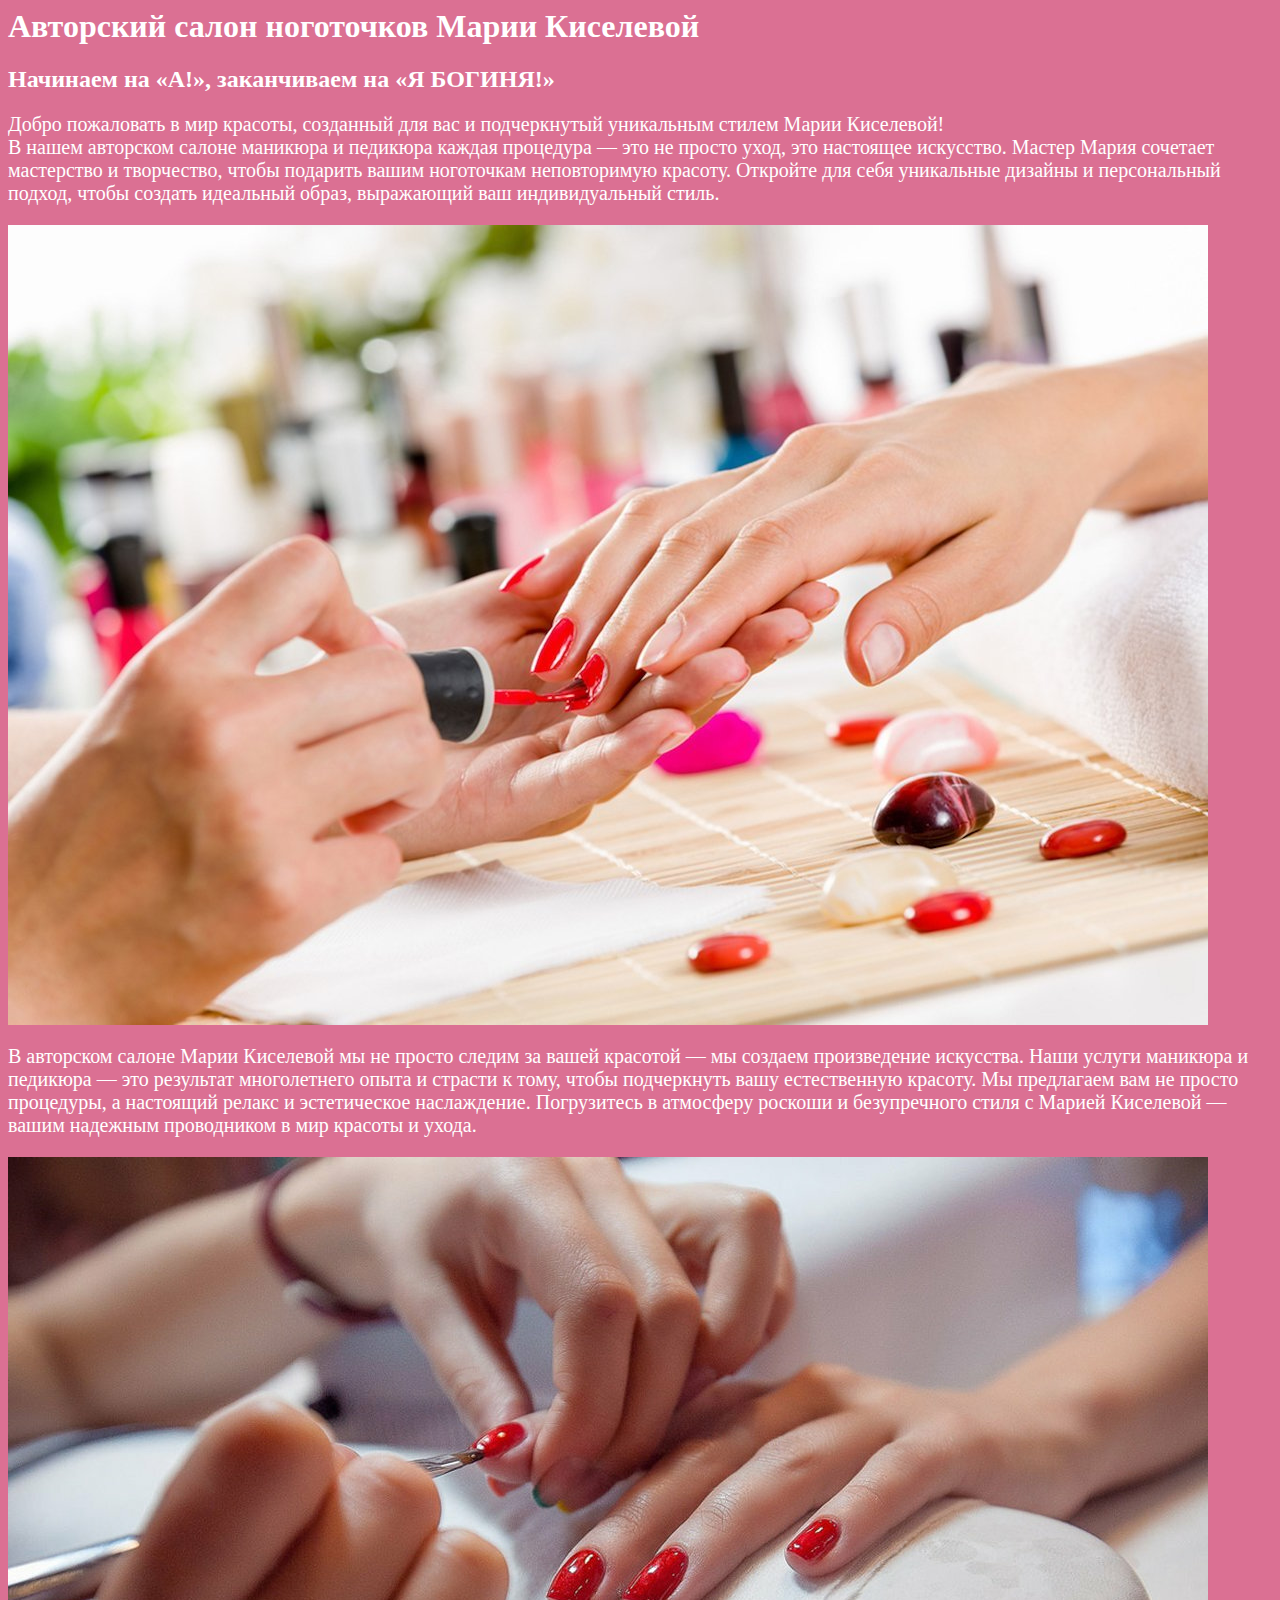
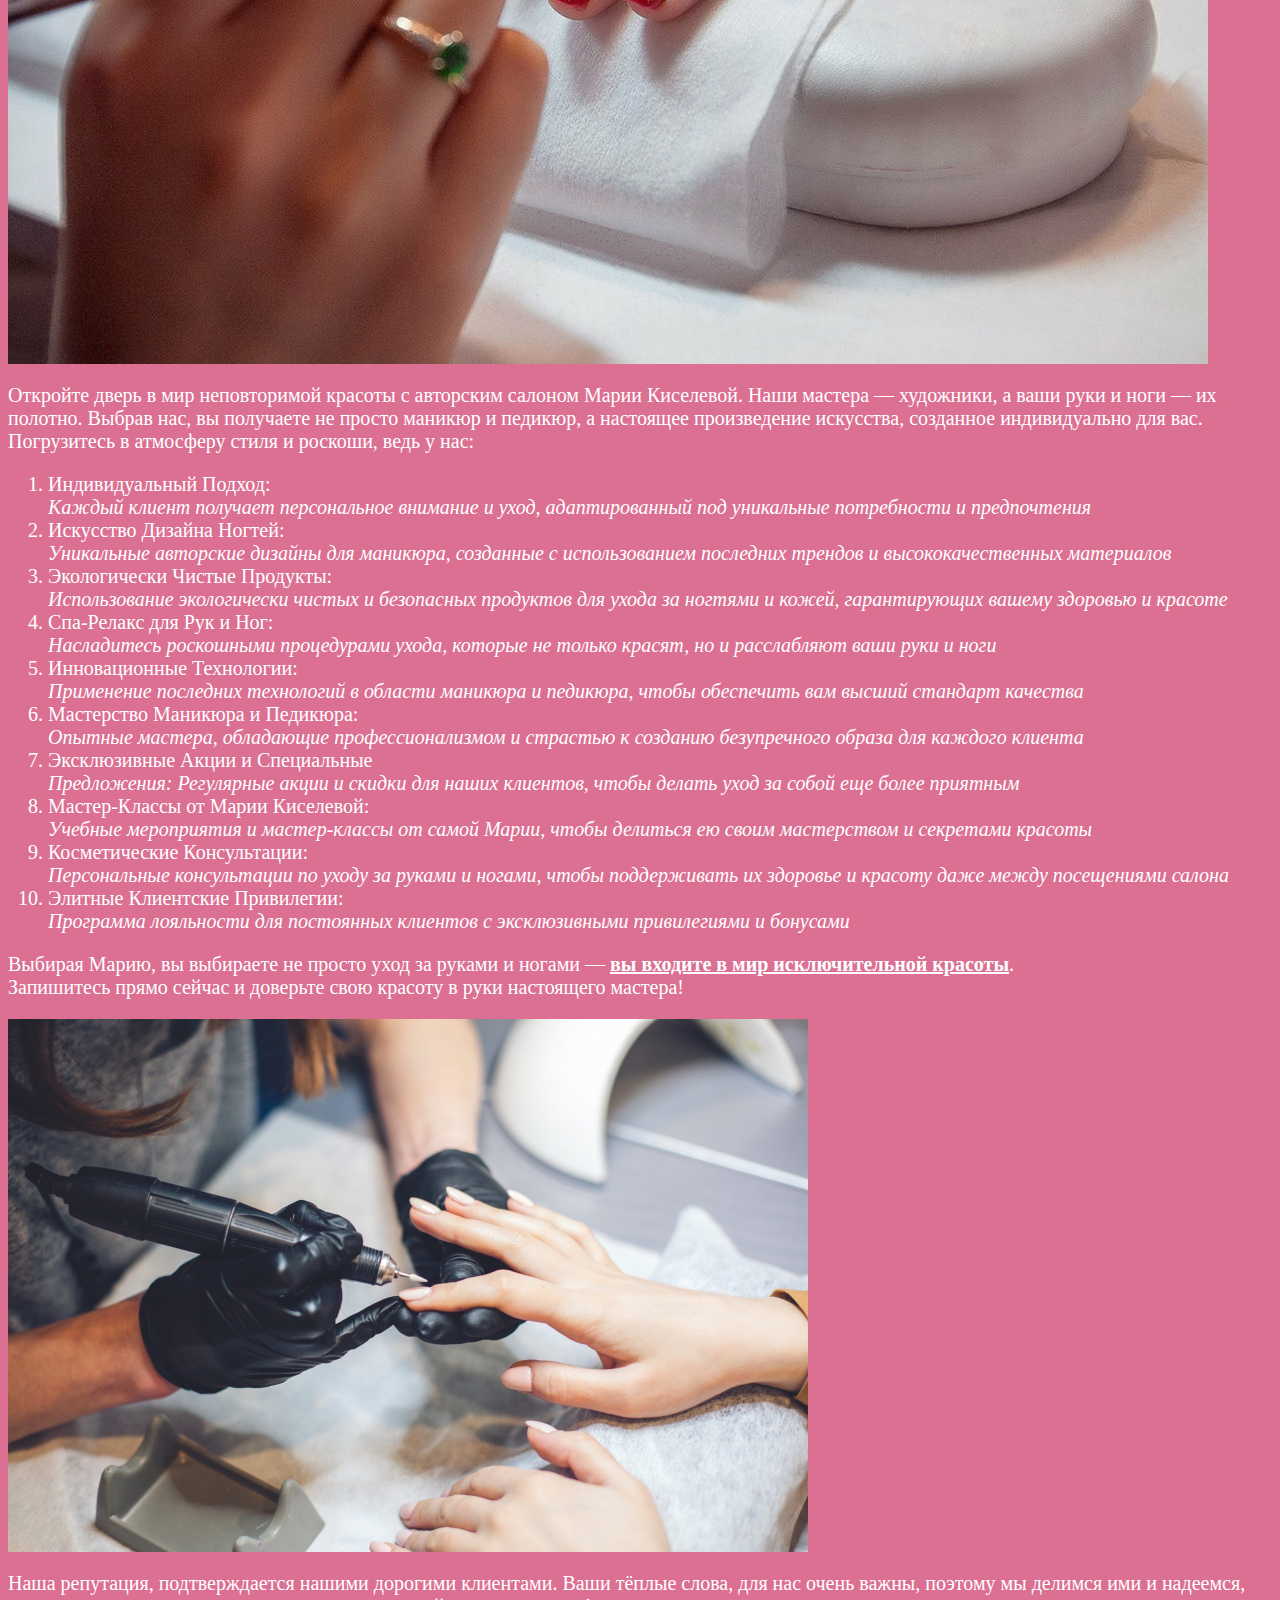
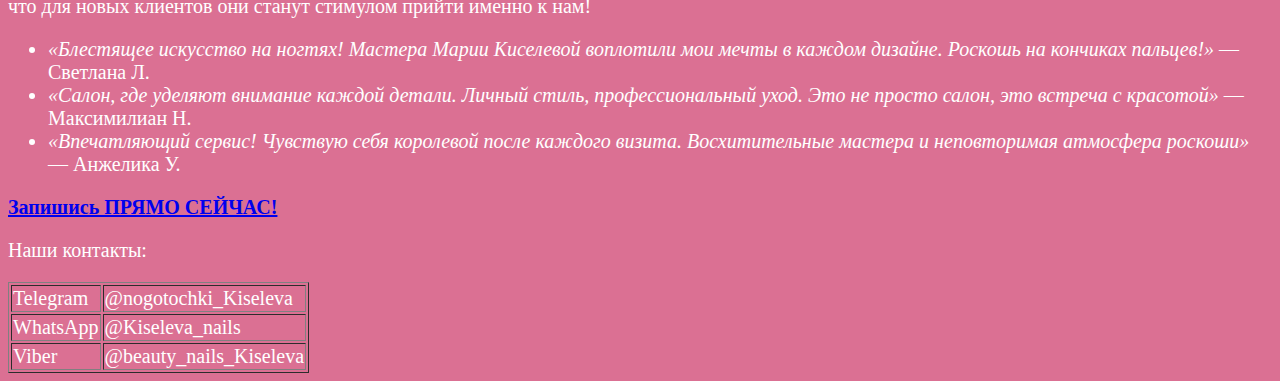
==== index.html @ db4cb05a "Add files via upload" ====
<html>
    <head>
        <title>Салон ноготочков</title>
        <style>.colortext{color:white}</style>
    </head>

    <body style="background-color: palevioletred">

        <div>
            <h1 style="color: white;">Авторский салон ноготочков Марии Киселевой</h1>
            <h2 style="color: white;">Начинаем на «А!», заканчиваем на «Я БОГИНЯ!»</h2>
        </div>
        
        <div>
            <p style="color: white; font-size: 20px ;">Добро пожаловать в мир красоты, созданный для вас и подчеркнутый уникальным стилем Марии Киселевой! <br> 
                В нашем авторском салоне маникюра и педикюра каждая процедура — это не просто уход, это настоящее искусство. Мастер Мария сочетает мастерство и творчество, чтобы подарить вашим ноготочкам неповторимую красоту. Откройте для себя уникальные дизайны и персональный подход, чтобы создать идеальный образ, выражающий ваш индивидуальный стиль.</p>
        </div>

        <div>
            <img src="img/nogotochki.jpg"; title="Фото из нашего салона"; alt="Услуги ноготочков"></td></tr>
        </div>

        <div>
            <p style="color: white; font-size: 20px ;">В авторском салоне Марии Киселевой мы не просто следим за вашей красотой — мы создаем произведение искусства. Наши услуги маникюра и педикюра — это результат многолетнего опыта и страсти к тому, чтобы подчеркнуть вашу естественную красоту. Мы предлагаем вам не просто процедуры, а настоящий релакс и эстетическое наслаждение. Погрузитесь в атмосферу роскоши и безупречного стиля с Марией Киселевой — вашим надежным проводником в мир красоты и ухода.</p>
        </div>

        <div>
            <img src="img/nogotochki_2.jpg"; title="Фото из нашего салона"; alt="Услуги ноготочков 2"></td></tr>
        </div>

        <div class="colortext" style="font-size: 20px ;">
            <p>Откройте дверь в мир неповторимой красоты с авторским салоном Марии Киселевой. Наши мастера — художники, а ваши руки и ноги — их полотно. Выбрав нас, вы получаете не просто маникюр и педикюр, а настоящее произведение искусства, созданное индивидуально для вас. Погрузитесь в атмосферу стиля и роскоши, ведь у нас:</p>
            <ol>
                <li>Индивидуальный Подход: <br><i>Каждый клиент получает персональное внимание и уход, адаптированный под уникальные потребности и предпочтения</i></li>
                <li>Искусство Дизайна Ногтей: <br><i>Уникальные авторские дизайны для маникюра, созданные с использованием последних трендов и высококачественных материалов</i></li>
                <li>Экологически Чистые Продукты: <br><i>Использование экологически чистых и безопасных продуктов для ухода за ногтями и кожей, гарантирующих вашему здоровью и красоте</i></li>
                <li>Спа-Релакс для Рук и Ног: <br><i>Насладитесь роскошными процедурами ухода, которые не только красят, но и расслабляют ваши руки и ноги</i></li>
                <li>Инновационные Технологии: <br><i>Применение последних технологий в области маникюра и педикюра, чтобы обеспечить вам высший стандарт качества</i></li>
                <li>Мастерство Маникюра и Педикюра: <br><i>Опытные мастера, обладающие профессионализмом и страстью к созданию безупречного образа для каждого клиента</i></li>
                <li>Эксклюзивные Акции и Специальные <br><i>Предложения: Регулярные акции и скидки для наших клиентов, чтобы делать уход за собой еще более приятным</i></li>
                <li>Мастер-Классы от Марии Киселевой: <br><i>Учебные мероприятия и мастер-классы от самой Марии, чтобы делиться ею своим мастерством и секретами красоты</i></li>
                <li>Косметические Консультации: <br><i>Персональные консультации по уходу за руками и ногами, чтобы поддерживать их здоровье и красоту даже между посещениями салона</i></li>
                <li>Элитные Клиентские Привилегии: <br><i>Программа лояльности для постоянных клиентов с эксклюзивными привилегиями и бонусами</i></li>
            </ol>
            <p>Выбирая Марию, вы выбираете не просто уход за руками и ногами — <span style="text-decoration: underline;"><strong>вы входите в мир исключительной красоты</strong></span>.<br>
                Запишитесь прямо сейчас и доверьте свою красоту в руки настоящего мастера!</p>
        </div>

        <div>
            <img src="img/nogotochki_3.jpg"; title="Фото из нашего салона"; alt="Услуги ноготочков 2"></td></tr>
        </div>

        <div class="colortext" style="font-size: 20px ;">
            <p>Наша репутация, подтверждается нашими дорогими клиентами. Ваши тёплые слова, для нас очень важны, поэтому мы делимся ими и надеемся, что для новых клиентов они станут стимулом прийти именно к нам!</p>
            <ul>
                <li><i>«Блестящее искусство на ногтях! Мастера Марии Киселевой воплотили мои мечты в каждом дизайне. Роскошь на кончиках пальцев!»</i> — Светлана Л.</li>
                <li><i>«Салон, где уделяют внимание каждой детали. Личный стиль, профессиональный уход. Это не просто салон, это встреча с красотой»</i> — Максимилиан Н.</li>
                <li><i>«Впечатляющий сервис! Чувствую себя королевой после каждого визита. Восхитительные мастера и неповторимая атмосфера роскоши»</i> — Анжелика У.</li>
            </ul>
        </div>

        <div class="colortext" style="font-size: 20px ;">
            <strong><a href="page2.html">Запишись ПРЯМО СЕЙЧАС!</a></strong>
        </div> 
    
         <div>
            <p class="colortext" style="font-size: 20px ;">Наши контакты:</p>
            <table border="1" class="colortext" style="font-size: 20px ;">
                <tr><td>Telegram</td><td>@nogotochki_Kiseleva</td></tr>
                <tr><td>WhatsApp</td><td>@Kiseleva_nails</td></tr>
                <tr><td>Viber</td><td>@beauty_nails_Kiseleva</td></tr>
            </table>
        </div>
        
        <div>

        </div>

    </body>
</html>
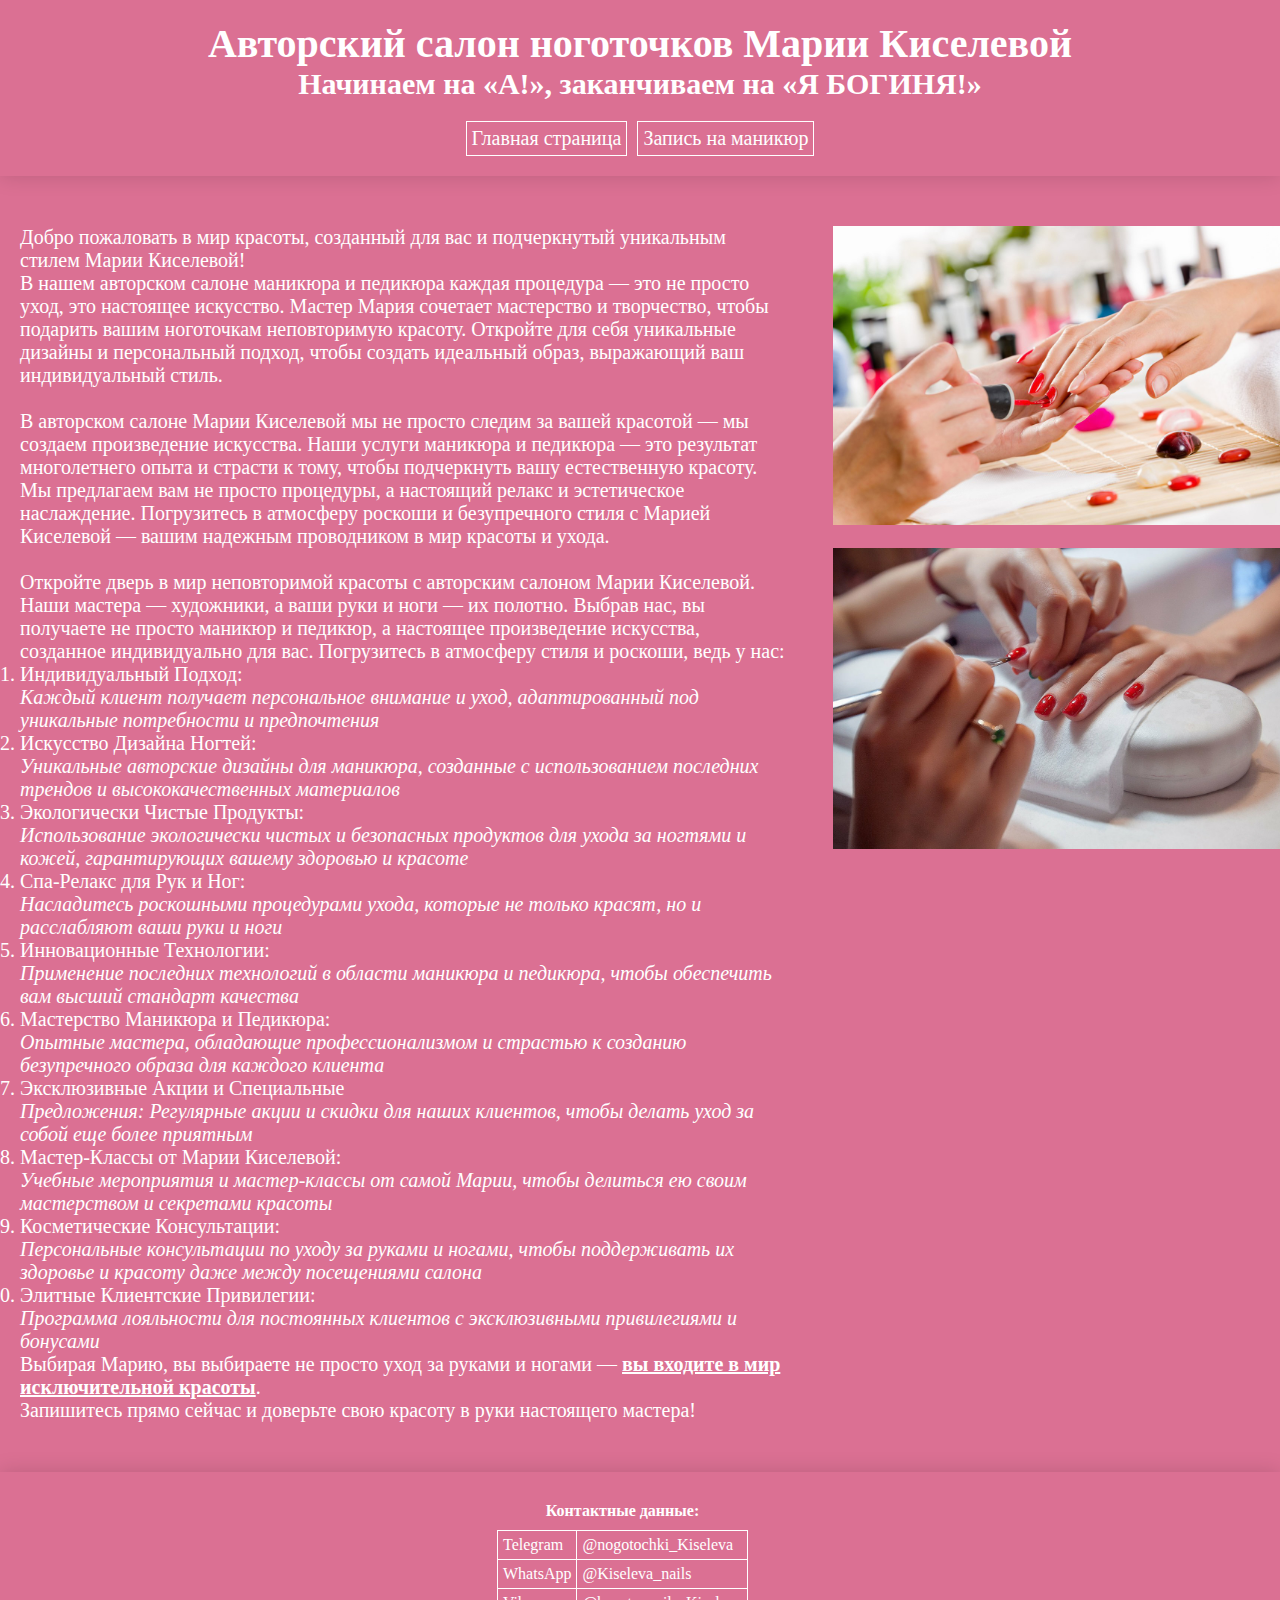
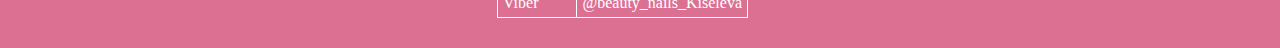
==== commit 8818a7e2: "Add files via upload" ====
--- a/index.html
+++ b/index.html
@@ -1,80 +1,98 @@
 <html>
-    <head>
-        <title>Салон ноготочков</title>
-        <style>.colortext{color:white}</style>
-    </head>
+  <head>
+    <title>Салон ноготочков</title>
+    <link rel="stylesheet" href="style.css">
+  </head> 
 
-    <body style="background-color: palevioletred">
+  <body>
 
+    <header id="header">
+      <div class="header_name">
+        <h1 style="color: white;">Авторский салон ноготочков Марии Киселевой</h1>
+        <h2 style="color: white;">Начинаем на «А!», заканчиваем на «Я БОГИНЯ!»</h2>
+      </div>
+
+      <nav class="header_nav">
+        <a href="index.html">Главная страница</a>
+        <a href="page2.html" class="header_nav_hover">Запись на маникюр</a>
+      </nav>
+    </header>
+    
+
+
+    <main id="main_pg1">
+      <article class="article_pg1">
+        <div class="article_pg1_first_block">
+          <p style="color: white; font-size: 20px ;">
+            Добро пожаловать в мир красоты, созданный для вас и подчеркнутый уникальным стилем Марии Киселевой! <br> 
+            В нашем авторском салоне маникюра и педикюра каждая процедура — это не просто уход, это настоящее искусство. Мастер Мария сочетает мастерство и 
+            творчество, чтобы подарить вашим ноготочкам неповторимую красоту. Откройте для себя уникальные дизайны и персональный подход, чтобы создать идеальный 
+            образ, выражающий ваш индивидуальный стиль.
+          </p>
+          
+        </div>
+        <br>
         <div>
-            <h1 style="color: white;">Авторский салон ноготочков Марии Киселевой</h1>
-            <h2 style="color: white;">Начинаем на «А!», заканчиваем на «Я БОГИНЯ!»</h2>
+          <p style="color: white; font-size: 20px ;">
+            В авторском салоне Марии Киселевой мы не просто следим за вашей красотой — мы создаем произведение искусства. 
+            Наши услуги маникюра и педикюра — это результат многолетнего опыта и страсти к тому, чтобы подчеркнуть вашу естественную красоту. 
+            Мы предлагаем вам не просто процедуры, а настоящий релакс и эстетическое наслаждение. Погрузитесь в атмосферу роскоши и безупречного стиля с Марией Киселевой — 
+            вашим надежным проводником в мир красоты и ухода.
+          </p>
         </div>
-        
-        <div>
-            <p style="color: white; font-size: 20px ;">Добро пожаловать в мир красоты, созданный для вас и подчеркнутый уникальным стилем Марии Киселевой! <br> 
-                В нашем авторском салоне маникюра и педикюра каждая процедура — это не просто уход, это настоящее искусство. Мастер Мария сочетает мастерство и творчество, чтобы подарить вашим ноготочкам неповторимую красоту. Откройте для себя уникальные дизайны и персональный подход, чтобы создать идеальный образ, выражающий ваш индивидуальный стиль.</p>
+        <br>
+        <div style="color: white; font-size: 20px ;" style="font-size: 20px ;">
+          <p>Откройте дверь в мир неповторимой красоты с авторским салоном Марии Киселевой. Наши мастера — художники, а ваши руки и ноги — их полотно. Выбрав нас, вы получаете не просто маникюр и педикюр, а настоящее произведение искусства, созданное индивидуально для вас. Погрузитесь в атмосферу стиля и роскоши, ведь у нас:</p>
+          <ol>
+              <li>Индивидуальный Подход: <br><i>Каждый клиент получает персональное внимание и уход, адаптированный под уникальные потребности и предпочтения</i></li>
+              <li>Искусство Дизайна Ногтей: <br><i>Уникальные авторские дизайны для маникюра, созданные с использованием последних трендов и высококачественных материалов</i></li>
+              <li>Экологически Чистые Продукты: <br><i>Использование экологически чистых и безопасных продуктов для ухода за ногтями и кожей, гарантирующих вашему здоровью и красоте</i></li>
+              <li>Спа-Релакс для Рук и Ног: <br><i>Насладитесь роскошными процедурами ухода, которые не только красят, но и расслабляют ваши руки и ноги</i></li>
+              <li>Инновационные Технологии: <br><i>Применение последних технологий в области маникюра и педикюра, чтобы обеспечить вам высший стандарт качества</i></li>
+              <li>Мастерство Маникюра и Педикюра: <br><i>Опытные мастера, обладающие профессионализмом и страстью к созданию безупречного образа для каждого клиента</i></li>
+              <li>Эксклюзивные Акции и Специальные <br><i>Предложения: Регулярные акции и скидки для наших клиентов, чтобы делать уход за собой еще более приятным</i></li>
+              <li>Мастер-Классы от Марии Киселевой: <br><i>Учебные мероприятия и мастер-классы от самой Марии, чтобы делиться ею своим мастерством и секретами красоты</i></li>
+              <li>Косметические Консультации: <br><i>Персональные консультации по уходу за руками и ногами, чтобы поддерживать их здоровье и красоту даже между посещениями салона</i></li>
+              <li>Элитные Клиентские Привилегии: <br><i>Программа лояльности для постоянных клиентов с эксклюзивными привилегиями и бонусами</i></li>
+          </ol>
+          <p>Выбирая Марию, вы выбираете не просто уход за руками и ногами — <span style="text-decoration: underline;"><strong>вы входите в мир исключительной красоты</strong></span>.<br>
+              Запишитесь прямо сейчас и доверьте свою красоту в руки настоящего мастера!</p>
         </div>
+      </article>
 
-        <div>
-            <img src="img/nogotochki.jpg"; title="Фото из нашего салона"; alt="Услуги ноготочков"></td></tr>
+      <aside class="aside_right_pg1">
+        <div class="aside_right_pg1_block">
+          <img src="img/nogotochki.jpg"; title="Фото из нашего салона"; alt="Услуги ноготочков"></td></tr>
+          <br>
+          <img src="img/nogotochki_2.jpg"; title="Фото из нашего салона"; alt="Услуги ноготочков 2"></td></tr>
         </div>
+      </aside>
+      
+    </main>
 
-        <div>
-            <p style="color: white; font-size: 20px ;">В авторском салоне Марии Киселевой мы не просто следим за вашей красотой — мы создаем произведение искусства. Наши услуги маникюра и педикюра — это результат многолетнего опыта и страсти к тому, чтобы подчеркнуть вашу естественную красоту. Мы предлагаем вам не просто процедуры, а настоящий релакс и эстетическое наслаждение. Погрузитесь в атмосферу роскоши и безупречного стиля с Марией Киселевой — вашим надежным проводником в мир красоты и ухода.</p>
-        </div>
 
-        <div>
-            <img src="img/nogotochki_2.jpg"; title="Фото из нашего салона"; alt="Услуги ноготочков 2"></td></tr>
-        </div>
 
-        <div class="colortext" style="font-size: 20px ;">
-            <p>Откройте дверь в мир неповторимой красоты с авторским салоном Марии Киселевой. Наши мастера — художники, а ваши руки и ноги — их полотно. Выбрав нас, вы получаете не просто маникюр и педикюр, а настоящее произведение искусства, созданное индивидуально для вас. Погрузитесь в атмосферу стиля и роскоши, ведь у нас:</p>
-            <ol>
-                <li>Индивидуальный Подход: <br><i>Каждый клиент получает персональное внимание и уход, адаптированный под уникальные потребности и предпочтения</i></li>
-                <li>Искусство Дизайна Ногтей: <br><i>Уникальные авторские дизайны для маникюра, созданные с использованием последних трендов и высококачественных материалов</i></li>
-                <li>Экологически Чистые Продукты: <br><i>Использование экологически чистых и безопасных продуктов для ухода за ногтями и кожей, гарантирующих вашему здоровью и красоте</i></li>
-                <li>Спа-Релакс для Рук и Ног: <br><i>Насладитесь роскошными процедурами ухода, которые не только красят, но и расслабляют ваши руки и ноги</i></li>
-                <li>Инновационные Технологии: <br><i>Применение последних технологий в области маникюра и педикюра, чтобы обеспечить вам высший стандарт качества</i></li>
-                <li>Мастерство Маникюра и Педикюра: <br><i>Опытные мастера, обладающие профессионализмом и страстью к созданию безупречного образа для каждого клиента</i></li>
-                <li>Эксклюзивные Акции и Специальные <br><i>Предложения: Регулярные акции и скидки для наших клиентов, чтобы делать уход за собой еще более приятным</i></li>
-                <li>Мастер-Классы от Марии Киселевой: <br><i>Учебные мероприятия и мастер-классы от самой Марии, чтобы делиться ею своим мастерством и секретами красоты</i></li>
-                <li>Косметические Консультации: <br><i>Персональные консультации по уходу за руками и ногами, чтобы поддерживать их здоровье и красоту даже между посещениями салона</i></li>
-                <li>Элитные Клиентские Привилегии: <br><i>Программа лояльности для постоянных клиентов с эксклюзивными привилегиями и бонусами</i></li>
-            </ol>
-            <p>Выбирая Марию, вы выбираете не просто уход за руками и ногами — <span style="text-decoration: underline;"><strong>вы входите в мир исключительной красоты</strong></span>.<br>
-                Запишитесь прямо сейчас и доверьте свою красоту в руки настоящего мастера!</p>
-        </div>
+    <footer id="footer">
+      <div class="table">
+        <table>
+          <caption><b>Контактные данные:</b></caption>
+          <tbody>
+            <tr>
+              <td>Telegram</td>
+              <td>@nogotochki_Kiseleva</td>
+            </tr>
+            <tr>
+              <td>WhatsApp</td>
+              <td>@Kiseleva_nails</td>
+            </tr>
+            <tr>
+              <td>Viber</td>
+              <td>@beauty_nails_Kiseleva</td>
+            </tr>
+          </tbody>
+        </table>
+      </div>
+    </footer>
 
-        <div>
-            <img src="img/nogotochki_3.jpg"; title="Фото из нашего салона"; alt="Услуги ноготочков 2"></td></tr>
-        </div>
-
-        <div class="colortext" style="font-size: 20px ;">
-            <p>Наша репутация, подтверждается нашими дорогими клиентами. Ваши тёплые слова, для нас очень важны, поэтому мы делимся ими и надеемся, что для новых клиентов они станут стимулом прийти именно к нам!</p>
-            <ul>
-                <li><i>«Блестящее искусство на ногтях! Мастера Марии Киселевой воплотили мои мечты в каждом дизайне. Роскошь на кончиках пальцев!»</i> — Светлана Л.</li>
-                <li><i>«Салон, где уделяют внимание каждой детали. Личный стиль, профессиональный уход. Это не просто салон, это встреча с красотой»</i> — Максимилиан Н.</li>
-                <li><i>«Впечатляющий сервис! Чувствую себя королевой после каждого визита. Восхитительные мастера и неповторимая атмосфера роскоши»</i> — Анжелика У.</li>
-            </ul>
-        </div>
-
-        <div class="colortext" style="font-size: 20px ;">
-            <strong><a href="page2.html">Запишись ПРЯМО СЕЙЧАС!</a></strong>
-        </div> 
-    
-         <div>
-            <p class="colortext" style="font-size: 20px ;">Наши контакты:</p>
-            <table border="1" class="colortext" style="font-size: 20px ;">
-                <tr><td>Telegram</td><td>@nogotochki_Kiseleva</td></tr>
-                <tr><td>WhatsApp</td><td>@Kiseleva_nails</td></tr>
-                <tr><td>Viber</td><td>@beauty_nails_Kiseleva</td></tr>
-            </table>
-        </div>
-        
-        <div>
-
-        </div>
-
-    </body>
+  </body>
 </html>--- a/style.css
+++ b/style.css
@@ -0,0 +1,270 @@
+* {
+    margin: 0;
+    padding: 0;
+}
+a {
+    font: inherit;
+    color: inherit;
+    text-decoration: none;
+}
+
+body {
+    font-size: 20px;
+    background-color: palevioletred;
+}
+
+
+
+/*HEADER*/
+#header {
+    text-align: center;
+    display: flex;
+    flex-direction: column;
+    box-shadow: 0px 0px 20px 0px rgba(0, 0, 0, 0.15);
+    padding: 20px 0;
+}
+.header_nav {
+    display: flex;
+    justify-content: space-between;
+    margin: 20px auto 0;
+    gap: 10px;
+}
+.header_nav>a {
+    border: 1px solid rgb(255, 255, 255);
+    padding: 5px;
+    color: rgb(255, 255, 255);
+}
+.header_nav_hover:hover {
+    color: rgb(255, 238, 0);
+}
+  
+
+
+/*FOOTER*/
+#footer {
+    box-shadow: 0px 0px 20px 0px rgba(0, 0, 0, 0.15)
+}
+.table {
+    margin: 20px auto 0;
+    padding: 30px 0;
+    width: 286px;
+}
+table {
+    border: 1px solid rgb(255, 255, 255);
+    border-collapse: collapse;
+    color: rgb(255, 255, 255);
+}
+td, th {
+    border: 1px solid rgb(255, 255, 255);
+    padding: 5px;
+}
+.table>table>caption {
+    margin-bottom: 10px;
+}
+
+
+
+/*MAIN*/
+/*Page 2*/
+@media (min-width: 1000px) {
+    #main_pg2 {
+        display: flex;
+        margin: 50px 0;
+    }
+
+
+    
+    .article_pg2 {
+        display: flex;
+        width: 85%;
+        padding: 0 40px 0 20px;
+         gap: 20px;
+    }
+    .article_pg2_left {
+        width: 50%;
+    }
+    .article_pg2_left>h3 {
+        margin-bottom: 20px;
+        font-size: 36px;
+    }
+    .article_pg2_right {
+        width: 50%;
+    }
+    .article_pg2_right>img {
+        display: flex;
+        width: 100%;
+    }
+
+
+
+}
+
+@media (max-width: 1000px) {
+    /*HEADER*/
+    .header_nav {
+        display: none;
+    }
+
+    /*MAIN*/
+    #main_pg2 {
+        display: flex;
+        flex-direction: column;
+        margin-bottom: 50px;
+    }
+
+       
+    .article_pg2 {
+        display: flex;
+        padding: 0 40px 0 20px;
+        gap: 20px;
+    }
+    .article_pg2_left {
+        width: 50%;
+    }
+    .article_pg2_left>h3 {
+        margin-bottom: 20px;
+        font-size: 36px;
+    }
+    .article_pg2_right {
+        width: 50%;
+    }
+    .article_pg2_right>img {
+        display: flex;
+        width: 100%;
+    }
+}
+
+@media (max-width: 500px) {
+    .article_pg2 {
+        display: flex;
+        padding: 0 40px 0 20px;
+        
+        gap: 20px;
+        flex-direction: column;
+    }
+    .article_pg2_left {
+        width: 100%;
+    }
+    .article_pg2_right {
+        width: 100%;
+    }
+}
+
+
+
+/*Landing page*/
+@media (min-width: 1000px) {
+    #main_pg1 {
+        display: flex;
+        margin: 50px 0;
+    }
+    
+    .article_pg1 {
+        width: 60%;
+        padding: 0 20px;
+    }
+    .article_pg1_first_block>img {
+        float: right;
+        display: flex;
+        width: 100%;
+    }
+
+    .aside_right_pg1 {
+        width: 35%;
+    }
+    .aside_right_pg1_block {
+        display: flex;
+        flex-direction: column;
+        padding-left: 25px;
+        
+    }
+    .aside_right_pg1_block {
+        display: flex;
+        width: 100%;
+    }
+    .aside_right_pg1_block>ul {
+        padding-left: 20px;
+    }
+    .aside_right_pg1_block>ol {
+        padding-left: 25px;
+    }
+}
+
+@media (max-width: 1000px) {
+    /*HEADER*/
+    .header_nav {
+        display: none;
+    }
+    
+    /*MAIN*/
+    #main_pg1 {
+        display: flex;
+        flex-direction: column;
+        margin-bottom: 50px;
+    }
+    .aside_left_pg1 {
+        display: flex;
+        flex-direction: column;
+        gap: 10px;
+        text-align: center;
+        padding: 20px 0 30px 0;
+    }
+    .aside_left_pg1>div>a {
+        color: grey;
+        padding: 5px;
+        margin: 0 auto;
+    }
+    .aside_left_pg1>div>a:hover {
+        color: rgb(187, 157, 113);
+    }
+
+
+    .article_pg1 {
+        width: 100%;
+        padding: 20px 0;
+        border-top: 1px solid rgb(190, 190, 190);
+        border-bottom: 1px solid rgb(190, 190, 190);
+    }
+    .article_pg1_first_block>img {
+        float: right;
+        width: 40%;
+        margin-left: 30px;
+
+    }
+
+
+    .aside_right_pg1 {
+        width: 100%;
+        padding-top: 20px;
+    }
+    .aside_right_pg1_block {
+        display: flex;
+        flex-direction: column;
+        padding-left: 25px;
+        color: grey;
+    }
+    .aside_right_pg1_block>p {
+        color: black;
+    }
+    .aside_right_pg1_block>ul {
+        padding-left: 20px;
+    }
+    .aside_right_pg1_block>ol {
+        padding-left: 25px;
+    }
+}
+
+@media (max-width: 500px) {
+    .article_pg1 {
+        width: 100%;
+        padding: 20px 0;
+        border-top: 1px solid rgb(190, 190, 190);
+        border-bottom: 1px solid rgb(190, 190, 190);
+        display: flex;
+        flex-direction: column;
+    }
+    .article_pg1_first_block>img {
+        width: 100%;
+        margin-left: 0px;
+    }
+}